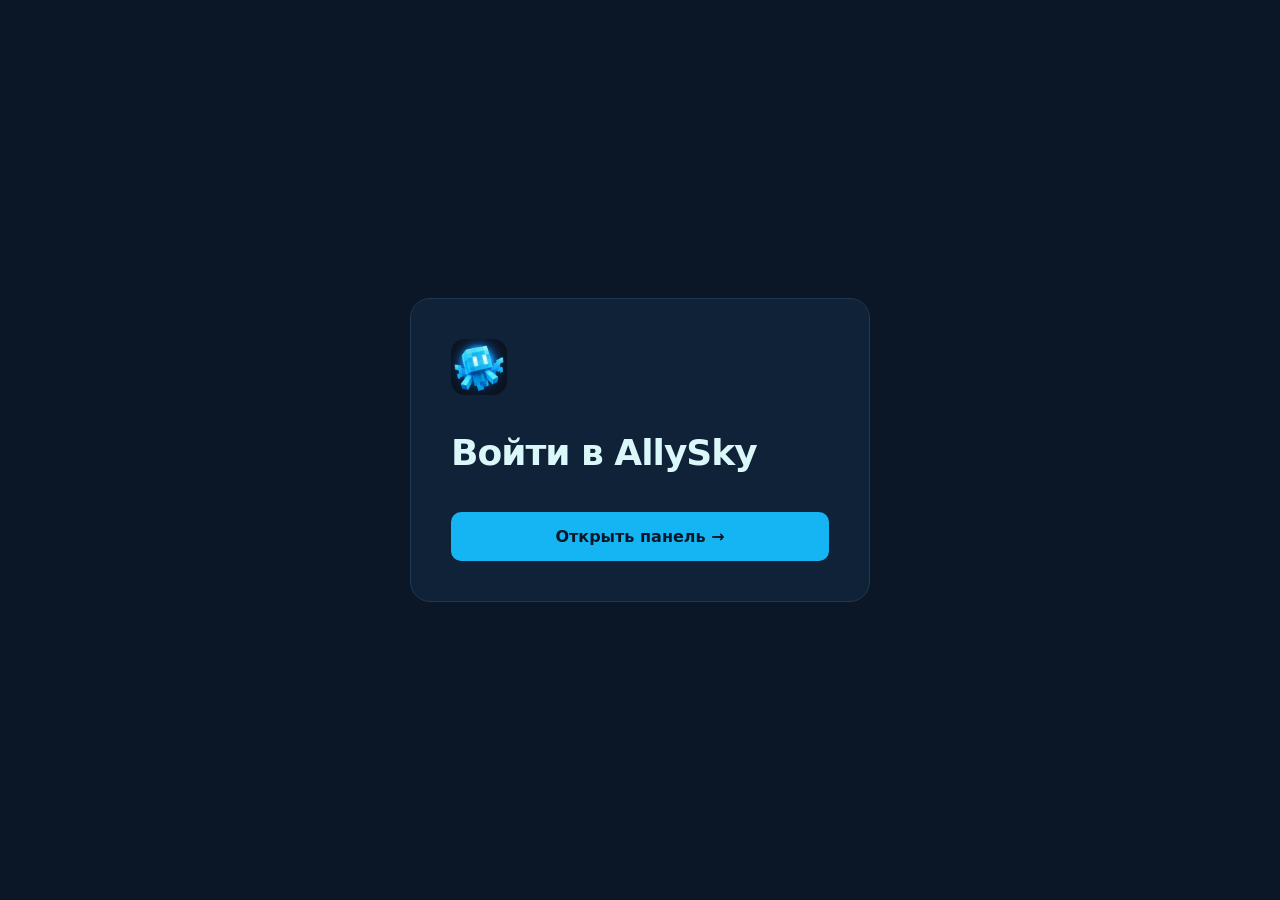
==== admin/index.html @ f92954d0 "Add role-specific AllySky panel entry pages" ====
<!doctype html>
<html lang="ru"><head><meta charset="utf-8"><meta name="viewport" content="width=device-width,initial-scale=1"><meta name="referrer" content="no-referrer"><meta name="robots" content="noindex,nofollow"><meta http-equiv="Content-Security-Policy" content="default-src 'none'; img-src 'self'; style-src 'self'; base-uri 'none'; form-action 'none'"><title>AllySky — вход</title><link rel="icon" href="../heart.png"><link rel="stylesheet" href="../style.css"></head><body><main><img src="../heart.png" alt="AllySky"><h1>Войти в AllySky</h1><a href="https://5.83.140.108/admin">Открыть панель →</a></main></body></html>
---- style.css ----
*{box-sizing:border-box}body{margin:0;min-height:100dvh;display:grid;place-items:center;background:#0B1626;color:#DAF7F9;font:16px/1.6 system-ui,sans-serif;padding:24px}main{width:min(460px,100%);padding:40px;border:1px solid #203950;border-radius:20px;background:#102238;animation:in .5s ease both}img{width:56px;height:56px;border-radius:14px}h1{margin:22px 0 30px;font-size:36px;letter-spacing:-1px}a{display:flex;align-items:center;justify-content:center;min-height:48px;padding:12px 20px;border-radius:10px;background:#15B4F3;color:#0B1626;text-decoration:none;font-weight:650;transition:transform .2s,background .2s}a:hover{transform:translateY(-2px);background:#54E3F9}a:focus-visible{outline:3px solid #54E3F9;outline-offset:5px}@keyframes in{from{opacity:0;transform:translateY(12px)}to{opacity:1;transform:none}}@media(prefers-reduced-motion:reduce){*{animation:none!important;transition:none!important}}footer{margin-top:24px}a.about{min-height:0;padding:0;background:transparent;color:#90ACC6;font-size:13px;font-weight:400}
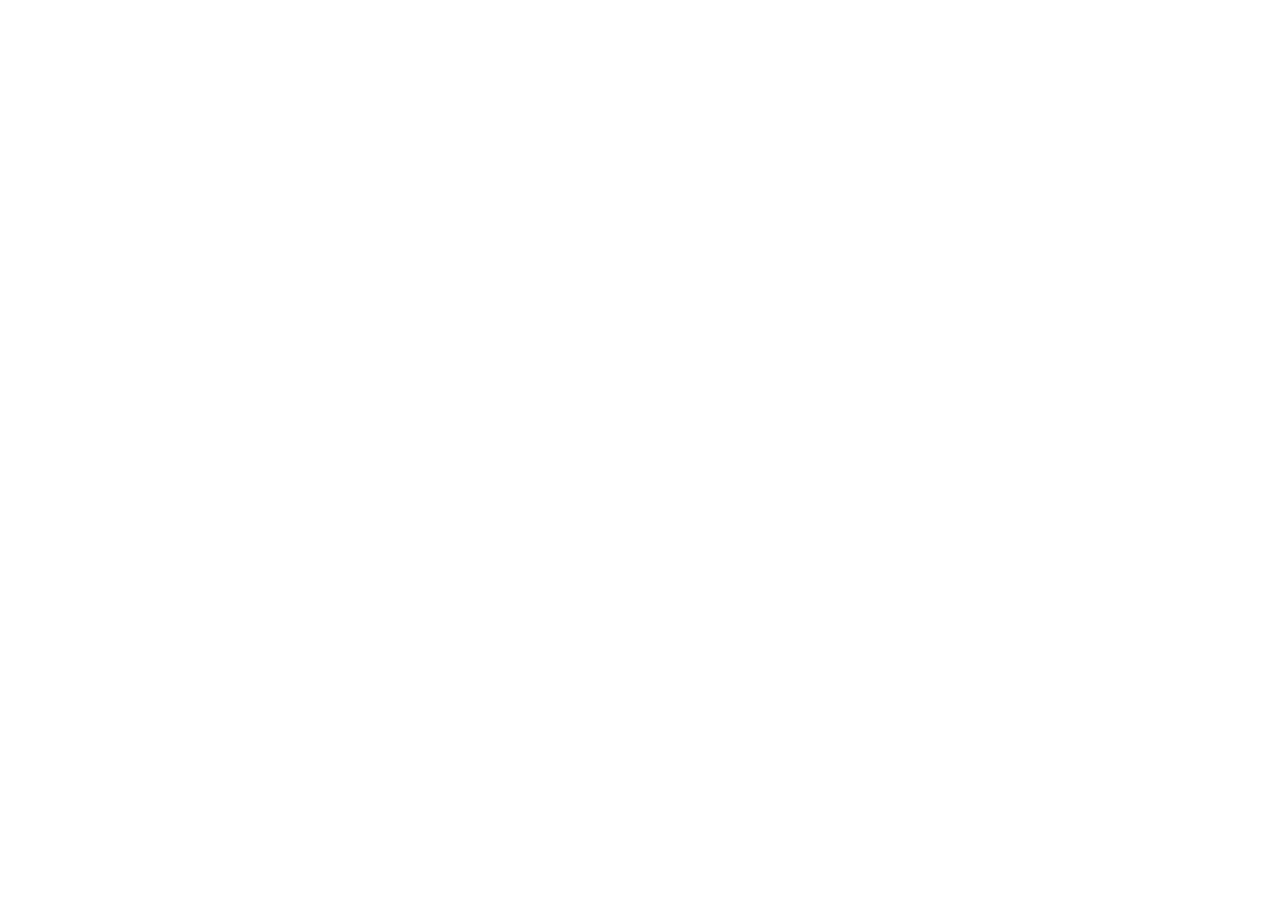
==== commit 6f94d337: "Publish AllySky role entries with direct dashboard opening" ====
--- a/admin/index.html
+++ b/admin/index.html
@@ -1,2 +1,25 @@
 <!doctype html>
-<html lang="ru"><head><meta charset="utf-8"><meta name="viewport" content="width=device-width,initial-scale=1"><meta name="referrer" content="no-referrer"><meta name="robots" content="noindex,nofollow"><meta http-equiv="Content-Security-Policy" content="default-src 'none'; img-src 'self'; style-src 'self'; base-uri 'none'; form-action 'none'"><title>AllySky — вход</title><link rel="icon" href="../heart.png"><link rel="stylesheet" href="../style.css"></head><body><main><img src="../heart.png" alt="AllySky"><h1>Войти в AllySky</h1><a href="https://5.83.140.108/admin">Открыть панель →</a></main></body></html>+<html lang="ru">
+  <head>
+    <meta charset="utf-8" />
+    <meta name="viewport" content="width=device-width,initial-scale=1" />
+    <meta name="referrer" content="no-referrer" />
+    <meta name="robots" content="noindex,nofollow" />
+    <meta
+      http-equiv="Content-Security-Policy"
+      content="default-src 'none'; img-src 'self'; style-src 'self'; base-uri 'none'; form-action 'none'"
+    />
+    <meta http-equiv="refresh" content="0;url=https://5.83.140.108/admin" />
+    <title>AllySky / Администратор</title>
+    <link rel="icon" href="../heart.png" />
+    <link rel="stylesheet" href="../style.css" />
+  </head>
+  <body>
+    <main>
+      <img src="../heart.png" alt="AllySky" width="56" height="56" />
+      <h1>Администратор</h1>
+      <a href="https://5.83.140.108/admin">Открыть панель →</a>
+      <footer><a class="about" href="../">Все панели</a></footer>
+    </main>
+  </body>
+</html>
--- a/style.css
+++ b/style.css
@@ -1 +1,117 @@
-*{box-sizing:border-box}body{margin:0;min-height:100dvh;display:grid;place-items:center;background:#0B1626;color:#DAF7F9;font:16px/1.6 system-ui,sans-serif;padding:24px}main{width:min(460px,100%);padding:40px;border:1px solid #203950;border-radius:20px;background:#102238;animation:in .5s ease both}img{width:56px;height:56px;border-radius:14px}h1{margin:22px 0 30px;font-size:36px;letter-spacing:-1px}a{display:flex;align-items:center;justify-content:center;min-height:48px;padding:12px 20px;border-radius:10px;background:#15B4F3;color:#0B1626;text-decoration:none;font-weight:650;transition:transform .2s,background .2s}a:hover{transform:translateY(-2px);background:#54E3F9}a:focus-visible{outline:3px solid #54E3F9;outline-offset:5px}@keyframes in{from{opacity:0;transform:translateY(12px)}to{opacity:1;transform:none}}@media(prefers-reduced-motion:reduce){*{animation:none!important;transition:none!important}}footer{margin-top:24px}a.about{min-height:0;padding:0;background:transparent;color:#90ACC6;font-size:13px;font-weight:400}+* {
+  box-sizing: border-box;
+}
+body {
+  margin: 0;
+  min-height: 100dvh;
+  display: grid;
+  place-items: center;
+  background: #0b1626;
+  color: #daf7f9;
+  font:
+    16px/1.6 system-ui,
+    sans-serif;
+  padding: 24px;
+}
+main {
+  width: min(460px, 100%);
+  padding: 40px;
+  border: 1px solid #203950;
+  border-radius: 20px;
+  background: #102238;
+  animation: in 0.5s ease both;
+}
+img {
+  width: 56px;
+  height: 56px;
+  border-radius: 14px;
+}
+h1 {
+  margin: 22px 0 30px;
+  font-size: 36px;
+  letter-spacing: -1px;
+}
+a {
+  display: flex;
+  align-items: center;
+  justify-content: center;
+  min-height: 48px;
+  padding: 12px 20px;
+  border-radius: 10px;
+  background: #15b4f3;
+  color: #0b1626;
+  text-decoration: none;
+  font-weight: 650;
+  transition:
+    transform 0.2s,
+    background 0.2s;
+}
+a:hover {
+  transform: translateY(-2px);
+  background: #54e3f9;
+}
+a:focus-visible {
+  outline: 3px solid #54e3f9;
+  outline-offset: 5px;
+}
+@keyframes in {
+  from {
+    opacity: 0;
+    transform: translateY(12px);
+  }
+  to {
+    opacity: 1;
+    transform: none;
+  }
+}
+@media (prefers-reduced-motion: reduce) {
+  * {
+    animation: none !important;
+    transition: none !important;
+  }
+}
+footer {
+  margin-top: 24px;
+}
+a.about {
+  min-height: 0;
+  padding: 0;
+  background: transparent;
+  color: #90acc6;
+  font-size: 13px;
+  font-weight: 400;
+}
+.role-grid {
+  display: grid;
+  grid-template-columns: 1fr 1fr;
+  gap: 12px;
+}
+.role-grid a {
+  justify-content: space-between;
+  gap: 14px;
+  background: #0c335b;
+  color: #daf7f9;
+  border: 1px solid #20496b;
+  font-size: 14px;
+}
+.role-grid a:hover {
+  border-color: #15b4f3;
+  background: #10436e;
+}
+.role-grid a span {
+  color: #54e3f9;
+}
+@media (max-width: 480px) {
+  body {
+    padding: 16px;
+  }
+  main {
+    padding: 28px 22px;
+  }
+  .role-grid {
+    grid-template-columns: 1fr;
+  }
+  h1 {
+    font-size: 32px;
+  }
+}
